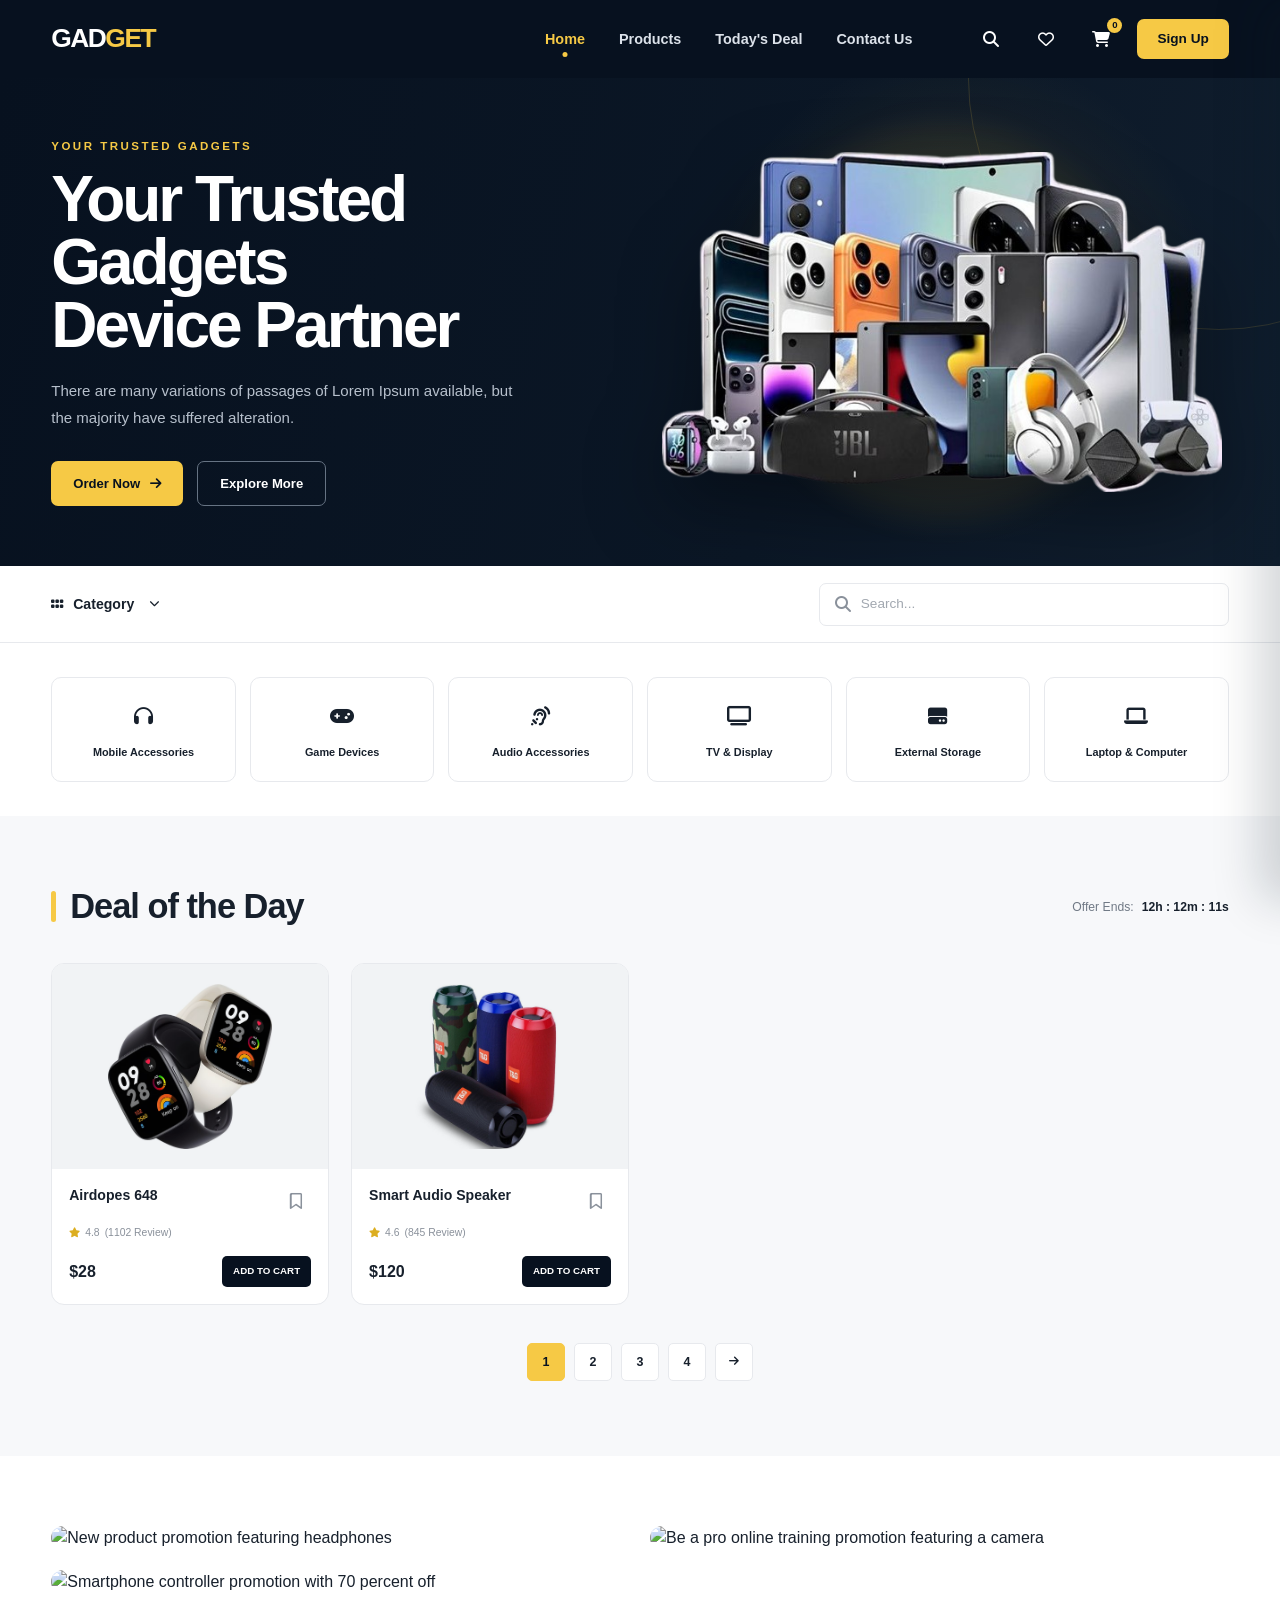
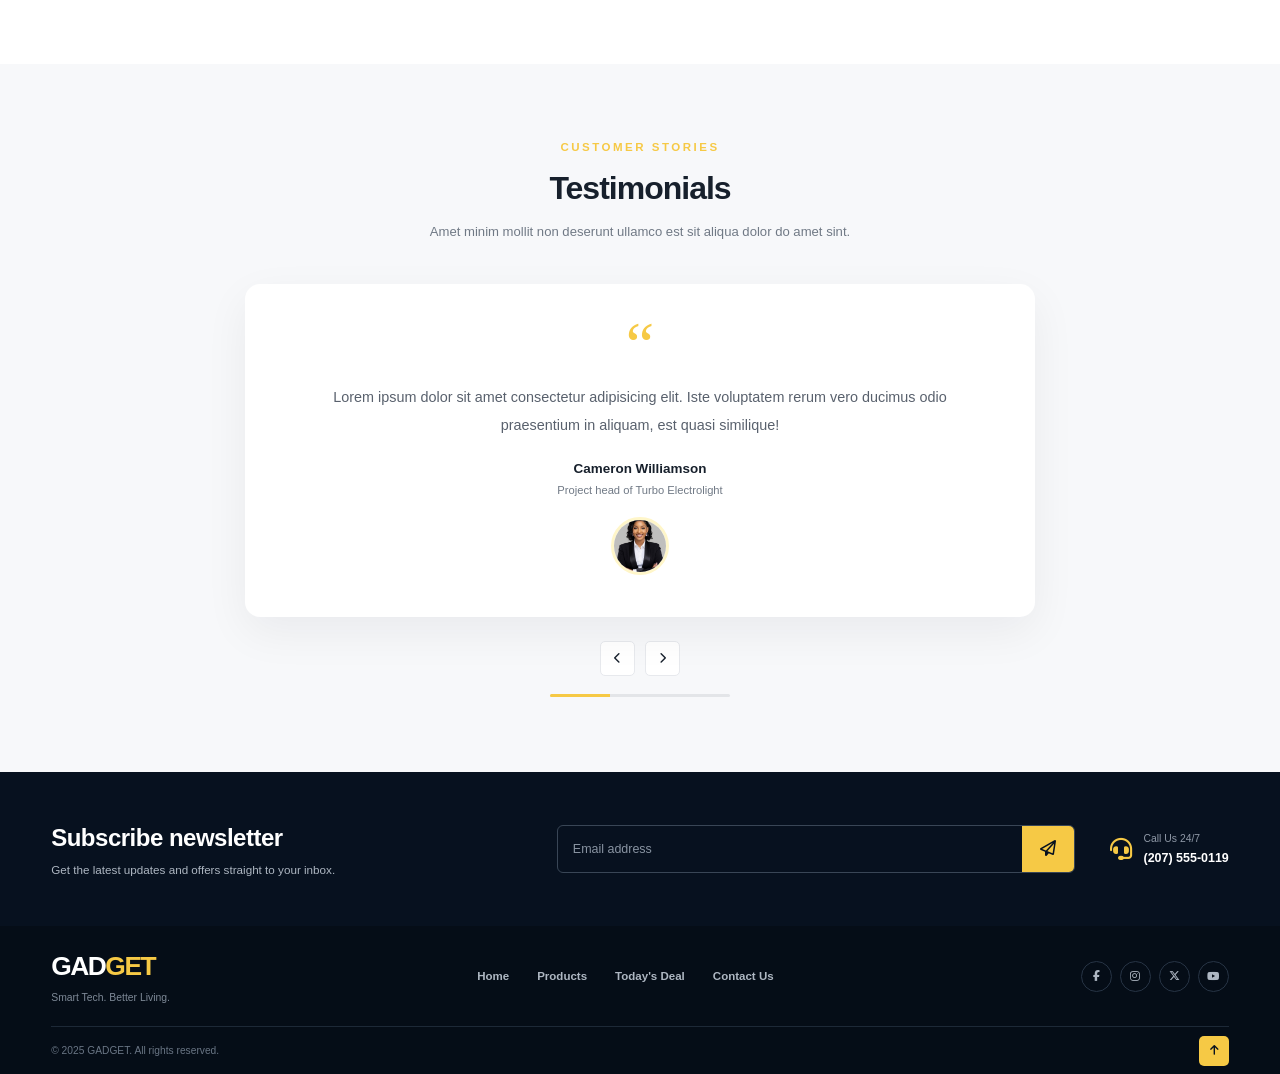
==== index.html @ 30511d23 "initial commit" ====
<!DOCTYPE html>
<html lang="en">
<head>
    <meta charset="UTF-8">
    <meta name="viewport" content="width=device-width, initial-scale=1.0">
    <title>GADGET | Smart Tech. Better Living.</title>
    <link
        rel="stylesheet"
        href="https://cdnjs.cloudflare.com/ajax/libs/font-awesome/6.7.2/css/all.min.css"
    >
    <link rel="stylesheet" href="gadget.css">
</head>

<body>
    <header class="header">

        <div class="container header-container">

            <a href="#home" class="logo">
                GAD<span>GET</span>
            </a>

            <nav class="navbar" aria-label="Main navigation">
                <ul class="nav-links">
                    <li><a href="#home" class="active">Home</a></li>
                    <li><a href="#products">Products</a></li>
                    <li><a href="#deals">Today's Deal</a></li>
                    <li><a href="#contact">Contact Us</a></li>
                </ul>
            </nav>

            <div class="header-actions">

                <button type="button" id="headerSearchBtn" aria-label="Search">
                    <i class="fa-solid fa-magnifying-glass"></i>
                </button>

                <button type="button" id="wishlistBtn" aria-label="Wishlist">
                    <i class="fa-regular fa-heart"></i>
                </button>

                <button type="button" class="cart-button" id="cartButton" aria-label="Shopping cart">
                    <i class="fa-solid fa-cart-shopping"></i>
                    <span class="cart-count">0</span>
                </button>

                <a href="signup.html" class="signup-btn">Sign Up</a>

                <button type="button" class="menu-toggle" id="menuToggle" aria-label="Open menu">
                    <i class="fa-solid fa-bars"></i>
                </button>

            </div>
        </div>
    </header>


    <main>
        <section class="hero" id="home">

            <div class="container hero-container">

                <div class="hero-content">

                    <p class="eyebrow">YOUR TRUSTED GADGETS</p>

                    <h1>
                        Your Trusted Gadgets
                        <br>
                        device partner
                    </h1>

                    <p class="hero-text">
                        There are many variations of passages of Lorem Ipsum
                        available, but the majority have suffered alteration.
                    </p>

                    <div class="hero-buttons">

                        <a href="#products" class="btn btn-primary">
                            Order Now
                            <i class="fa-solid fa-arrow-right"></i>
                        </a>

                        <a href="#deals" class="btn btn-outline">
                            Explore More
                        </a>

                    </div>

                </div>

                <!-- Hero gadget image -->
                <div class="hero-image">
                    <img
                        src="images/hero-gadgets.png"
                        alt="Collection of modern gadgets including a laptop, smartphone, headphones, smartwatch and game controller"
                    >
                </div>

            </div>
        </section>
        <section class="shop-tools">

            <div class="container shop-tools-container">

                <div class="category-dropdown-wrapper">
                    <button
                        type="button"
                        class="category-trigger"
                        id="categoryTrigger"
                        aria-haspopup="true"
                        aria-expanded="false">
                        <i class="fa-solid fa-grip"></i>
                        <span id="categoryLabel">Category</span>
                        <i class="fa-solid fa-chevron-down"></i>
                    </button>

                    <div class="category-dropdown" id="categoryDropdown" hidden>
                        <button type="button" class="category-option active" data-category="all">All Categories</button>
                        <button type="button" class="category-option" data-category="mobile-accessories">Mobile Accessories</button>
                        <button type="button" class="category-option" data-category="game-devices">Game Devices</button>
                        <button type="button" class="category-option" data-category="audio-accessories">Audio Accessories</button>
                        <button type="button" class="category-option" data-category="tv-display">TV &amp; Display</button>
                        <button type="button" class="category-option" data-category="external-storage">External Storage</button>
                        <button type="button" class="category-option" data-category="laptop-computer">Laptop &amp; Computer</button>
                    </div>
                </div>

                <form class="search-form" id="searchForm" role="search">

                    <label for="search" class="sr-only">
                        Search products
                    </label>

                    <i class="fa-solid fa-magnifying-glass"></i>

                    <input
                        type="search"
                        id="search"
                        name="search"
                        placeholder="Search..."
                    >

                </form>

            </div>
        </section>
        <section class="categories" id="categories">

            <div class="container">

                <div class="category-grid">

                    <a href="#products" class="category-card">
                        <div class="category-icon">
                            <i class="fa-solid fa-headphones"></i>
                        </div>
                        <h3>Mobile Accessories</h3>
                    </a>

                    <a href="#products" class="category-card">
                        <div class="category-icon">
                            <i class="fa-solid fa-gamepad"></i>
                        </div>
                        <h3>Game Devices</h3>
                    </a>

                    <a href="#products" class="category-card">
                        <div class="category-icon">
                            <i class="fa-solid fa-ear-listen"></i>
                        </div>
                        <h3>Audio Accessories</h3>
                    </a>

                    <a href="#products" class="category-card">
                        <div class="category-icon">
                            <i class="fa-solid fa-tv"></i>
                        </div>
                        <h3>TV &amp; Display</h3>
                    </a>

                    <a href="#products" class="category-card">
                        <div class="category-icon">
                            <i class="fa-solid fa-hard-drive"></i>
                        </div>
                        <h3>External Storage</h3>
                    </a>

                    <a href="#products" class="category-card">
                        <div class="category-icon">
                            <i class="fa-solid fa-laptop"></i>
                        </div>
                        <h3>Laptop &amp; Computer</h3>
                    </a>

                </div>
            </div>
        </section>
        <section class="deals" id="deals">

            <div class="container">

                <div class="section-heading">

                    <div class="section-title">

                        <span class="section-accent"></span>

                        <h2 id="products">Deal of the Day</h2>

                        <div class="offer-timer">
                            <span>Offer Ends:</span>
                            <strong id="offerTimer">12h : 12m : 12s</strong>
                        </div>

                    </div>

                </div>

                <div class="product-grid" id="productGrid">

                    <!-- Product 1 -->
                    <article class="product-card" data-page="1" data-category="audio-accessories">
                        <div class="product-image">
                            <img src="images/airpods-648.png.jpg" alt="Airdopes 648">
                        </div>

                        <div class="product-info">
                            <div class="product-name-row">
                                <h3>Airdopes 648</h3>
                                <button type="button" aria-label="Save Airdopes 648">
                                    <i class="fa-regular fa-bookmark"></i>
                                </button>
                            </div>

                            <div class="rating">
                                <i class="fa-solid fa-star"></i>
                                <span>4.8</span>
                                <span>(1102 Review)</span>
                            </div>

                            <div class="product-bottom">
                                <strong class="price">$28</strong>
                                <button type="button" class="add-to-cart">ADD TO CART</button>
                            </div>
                        </div>
                    </article>


                    <!-- Product 2 -->
                    <article class="product-card" data-page="1" data-category="audio-accessories">
                        <div class="product-image">
                            <img src="images/smart-audio-speaker.png.jpg" alt="Smart Audio Speaker">
                        </div>

                        <div class="product-info">
                            <div class="product-name-row">
                                <h3>Smart Audio Speaker</h3>
                                <button type="button" aria-label="Save Smart Audio Speaker">
                                    <i class="fa-regular fa-bookmark"></i>
                                </button>
                            </div>

                            <div class="rating">
                                <i class="fa-solid fa-star"></i>
                                <span>4.6</span>
                                <span>(845 Review)</span>
                            </div>

                            <div class="product-bottom">
                                <strong class="price">$120</strong>
                                <button type="button" class="add-to-cart">ADD TO CART</button>
                            </div>
                        </div>
                    </article>


                    <!-- Product 3 -->
                    <article class="product-card" data-page="2" data-category="tv-display">
                        <div class="product-image">
                            <img src="images/security-camera.jpg" alt="Security Camera CCTV">
                        </div>

                        <div class="product-info">
                            <div class="product-name-row">
                                <h3>Security Camera CCTV</h3>
                                <button type="button" aria-label="Save Security Camera">
                                    <i class="fa-regular fa-bookmark"></i>
                                </button>
                            </div>

                            <div class="rating">
                                <i class="fa-solid fa-star"></i>
                                <span>3.9</span>
                                <span>(1548 Review)</span>
                            </div>

                            <div class="product-bottom">
                                <strong class="price">$150</strong>
                                <button type="button" class="add-to-cart">ADD TO CART</button>
                            </div>
                        </div>
                    </article>


                    <!-- Product 4 -->
                    <article class="product-card" data-page="2" data-category="mobile-accessories">
                        <div class="product-image">
                            <img src="images/air freshner.jpg" alt="Auto Air Freshener">
                        </div>

                        <div class="product-info">
                            <div class="product-name-row">
                                <h3>Auto Air Freshener</h3>
                                <button type="button" aria-label="Save Auto Air Freshener">
                                    <i class="fa-regular fa-bookmark"></i>
                                </button>
                            </div>

                            <div class="rating">
                                <i class="fa-solid fa-star"></i>
                                <span>4.8</span>
                                <span>(1102 Review)</span>
                            </div>

                            <div class="product-bottom">
                                <strong class="price">$40</strong>
                                <button type="button" class="add-to-cart">ADD TO CART</button>
                            </div>
                        </div>
                    </article>


                    <!-- Product 5 -->
                    <article class="product-card" data-page="3" data-category="game-devices">
                        <div class="product-image">
                            <img src="images/drone.jpg" alt="Quadrocopter Drone">
                        </div>

                        <div class="product-info">
                            <div class="product-name-row">
                                <h3>Quadrocopter Drone</h3>
                                <button type="button" aria-label="Save Quadrocopter Drone">
                                    <i class="fa-regular fa-bookmark"></i>
                                </button>
                            </div>

                            <div class="rating">
                                <i class="fa-solid fa-star"></i>
                                <span>4.8</span>
                                <span>(1102 Review)</span>
                            </div>

                            <div class="product-bottom">
                                <strong class="price">$75</strong>
                                <button type="button" class="add-to-cart">ADD TO CART</button>
                            </div>
                        </div>
                    </article>


                    <!-- Product 6 -->
                    <article class="product-card" data-page="3" data-category="mobile-accessories">
                        <div class="product-image">
                            <img src="images/phone.jpg" alt="Prcus PRO Black">
                        </div>

                        <div class="product-info">
                            <div class="product-name-row">
                                <h3>Prcus PRO (Black)</h3>
                                <button type="button" aria-label="Save Prcus PRO">
                                    <i class="fa-regular fa-bookmark"></i>
                                </button>
                            </div>

                            <div class="rating">
                                <i class="fa-solid fa-star"></i>
                                <span>4.6</span>
                                <span>(845 Review)</span>
                            </div>

                            <div class="product-bottom">
                                <strong class="price">$39</strong>
                                <button type="button" class="add-to-cart">ADD TO CART</button>
                            </div>
                        </div>
                    </article>


                    <!-- Product 7 -->
                    <article class="product-card" data-page="4" data-category="game-devices">
                        <div class="product-image">
                            <img src="images/gamepad.png.png" alt="Gamepad AF6">
                        </div>

                        <div class="product-info">
                            <div class="product-name-row">
                                <h3>Gamepad AF6</h3>
                                <button type="button" aria-label="Save Gamepad AF6">
                                    <i class="fa-regular fa-bookmark"></i>
                                </button>
                            </div>

                            <div class="rating">
                                <i class="fa-solid fa-star"></i>
                                <span>3.9</span>
                                <span>(1548 Review)</span>
                            </div>

                            <div class="product-bottom">
                                <strong class="price">$150</strong>
                                <button type="button" class="add-to-cart">ADD TO CART</button>
                            </div>
                        </div>
                    </article>


                    <!-- Product 8 -->
                    <article class="product-card" data-page="4" data-category="laptop-computer">
                        <div class="product-image">
                            <img src="images/laptop.jpg" alt="Logitech G502 Gaming Mouse">
                        </div>

                        <div class="product-info">
                            <div class="product-name-row">
                                <h3>Logitech G502</h3>
                                <button type="button" aria-label="Save Logitech G502">
                                    <i class="fa-regular fa-bookmark"></i>
                                </button>
                            </div>

                            <div class="rating">
                                <i class="fa-solid fa-star"></i>
                                <span>4.8</span>
                                <span>(1102 Review)</span>
                            </div>

                            <div class="product-bottom">
                                <strong class="price">$50</strong>
                                <button type="button" class="add-to-cart">ADD TO CART</button>
                            </div>
                        </div>
                    </article>

                    <p class="no-results" id="noResults" hidden>
                        No products match your search or category.
                    </p>
                </div>

                <nav class="pagination" aria-label="Product pagination">

                    <button
                        type="button"
                        class="page-number active"
                        data-page="1"
                        aria-label="Go to product page 1"
                        aria-current="page">
                        1
                    </button>

                    <button
                        type="button"
                        class="page-number"
                        data-page="2"
                        aria-label="Go to product page 2">
                        2
                    </button>

                    <button
                        type="button"
                        class="page-number"
                        data-page="3"
                        aria-label="Go to product page 3">
                        3
                    </button>

                    <button
                        type="button"
                        class="page-number"
                        data-page="4"
                        aria-label="Go to product page 4">
                        4
                    </button>

                    <button
                        type="button"
                        class="page-number next-page"
                        data-page="next"
                        aria-label="Next product page">
                        <i class="fa-solid fa-arrow-right"></i>
                    </button>

                </nav>

            </div>
        </section>
        <section class="promotions">

            <div class="container">

                <div class="promotion-grid">

                    <a href="#" class="promotion-card">
                        <img
                            src="images/new-product-banner.png"
                            alt="New product promotion featuring headphones"
                        >
                    </a>

                    <a href="#" class="promotion-card">
                        <img
                            src="images/be-a-pro-banner.png"
                            alt="Be a pro online training promotion featuring a camera"
                        >
                    </a>

                </div>

                <a href="#" class="wide-promotion">
                    <img
                        src="images/smartphone-controller-banner.png"
                        alt="Smartphone controller promotion with 70 percent off"
                    >
                </a>

            </div>
        </section>
        <section class="testimonials">

            <div class="container">

                <div class="section-heading centered">

                    <p class="eyebrow">CUSTOMER STORIES</p>

                    <h2>Testimonials</h2>

                    <p>
                        Amet minim mollit non deserunt ullamco est sit
                        aliqua dolor do amet sint.
                    </p>

                </div>


                <div class="testimonial-content">

                    <div class="quote-mark">
                        &ldquo;
                    </div>

                    <blockquote id="testimonialQuote">
                        Lorem ipsum dolor sit amet consectetur 
                        adipisicing elit. Iste voluptatem rerum vero ducimus 
                        odio praesentium in aliquam, est quasi similique!
                    </blockquote>

                    <div class="testimonial-author">
                        <strong id="testimonialName">Cameron Williamson</strong>
                        <span id="testimonialRole">Project head of Turbo Electrolight</span>
                    </div>

                    <div class="testimonial-image">
                        <img
                            id="testimonialImage"
                            src="images/cameron-williamson.jpg"
                            alt="Cameron Williamson"
                        >
                    </div>

                </div>


                <div class="testimonial-controls">

                    <button type="button" id="prevTestimonial" aria-label="Previous testimonial">
                        <i class="fa-solid fa-chevron-left"></i>
                    </button>

                    <button type="button" id="nextTestimonial" aria-label="Next testimonial">
                        <i class="fa-solid fa-chevron-right"></i>
                    </button>

                </div>


                <div class="testimonial-progress">
                    <span></span>
                </div>

            </div>
        </section>
        <section class="newsletter" id="contact">

            <div class="container newsletter-container">

                <div class="newsletter-heading">
                    <h2>Subscribe newsletter</h2>
                    <p>
                        Get the latest updates and offers straight to your inbox.
                    </p>
                </div>

                <form class="newsletter-form">

                    <label for="email" class="sr-only">
                        Email address
                    </label>

                    <input
                        type="email"
                        id="email"
                        name="email"
                        placeholder="Email address"
                        required
                    >

                    <button type="submit" aria-label="Subscribe">
                        <i class="fa-regular fa-paper-plane"></i>
                    </button>

                </form>

                <div class="customer-service">

                    <i class="fa-solid fa-headset"></i>

                    <div>
                        <span>Call Us 24/7</span>
                        <strong>(207) 555-0119</strong>
                    </div>

                </div>

            </div>
        </section>

    </main>
    <footer class="footer">

        <div class="container footer-container">

            <div class="footer-brand">

                <a href="#home" class="logo">
                    GAD<span>GET</span>
                </a>

                <p>Smart Tech. Better Living.</p>

            </div>


            <nav class="footer-nav" aria-label="Footer navigation">

                <a href="#home">Home</a>

                <a href="#products">Products</a>

                <a href="#deals">Today's Deal</a>

                <a href="#contact">Contact Us</a>

            </nav>


            <div class="footer-socials">

                <a href="#" aria-label="Facebook">
                    <i class="fa-brands fa-facebook-f"></i>
                </a>

                <a href="#" aria-label="Instagram">
                    <i class="fa-brands fa-instagram"></i>
                </a>

                <a href="#" aria-label="X">
                    <i class="fa-brands fa-x-twitter"></i>
                </a>

                <a href="#" aria-label="YouTube">
                    <i class="fa-brands fa-youtube"></i>
                </a>

            </div>

        </div>


        <div class="container footer-bottom">

            <p>
                &copy; 2025 GADGET. All rights reserved.
            </p>

            <button type="button" class="back-to-top" id="backToTop" aria-label="Back to top">
                <i class="fa-solid fa-arrow-up"></i>
            </button>

        </div>

    </footer>

    <!-- Cart drawer: hidden off-screen until the cart button opens it -->
    <div class="cart-overlay" id="cartOverlay"></div>

    <aside class="cart-drawer" id="cartDrawer" aria-hidden="true">
        <div class="cart-drawer-header">
            <h3>Your cart</h3>
            <button type="button" id="closeCart" aria-label="Close cart">
                <i class="fa-solid fa-xmark"></i>
            </button>
        </div>

        <div class="cart-items" id="cartItems">
            <p class="cart-empty">Your cart is empty.</p>
        </div>

        <div class="cart-drawer-footer">
            <div class="cart-subtotal">
                <span>Subtotal</span>
                <strong id="cartSubtotal">$0</strong>
            </div>
            <button type="button" class="btn btn-primary cart-checkout" id="checkoutBtn">
                Checkout
            </button>
        </div>
    </aside>

    <!-- Toast: brief feedback message for actions like "Added to cart" -->
    <div class="toast" id="toast"></div>

    <script src="gadget.js" defer></script>
</body>
</html>
---- gadget.css ----
* {
    margin: 0;
    padding: 0;
    box-sizing: border-box;
}

:root {
    --dark: #07111f;
    --dark-soft: #0d1a2b;
    --yellow: #f6c945;
    --yellow-dark: #dcae20;
    --white: #ffffff;
    --text: #17202c;
    --muted: #707985;
    --light: #f7f8fa;
    --border: #e7e9ed;
    --card: #ffffff;
    --radius: 18px;
    --container: 1180px;
    --transition: 0.3s ease;
}

html {
    scroll-behavior: smooth;
}

body {
    font-family: "Inter", "Segoe UI", Arial, sans-serif;
    background: var(--white);
    color: var(--text);
    line-height: 1.5;
    overflow-x: hidden;
}

a {
    color: inherit;
    text-decoration: none;
}

button,
input {
    font: inherit;
}

button {
    border: 0;
    cursor: pointer;
}

img {
    display: block;
    width: 100%;
    max-width: 100%;
}

ul {
    list-style: none;
}

.container {
    width: min(92%, var(--container));
    margin-inline: auto;
}

.sr-only {
    position: absolute;
    width: 1px;
    height: 1px;
    padding: 0;
    margin: -1px;
    overflow: hidden;
    clip: rect(0, 0, 0, 0);
    white-space: nowrap;
    border: 0;
}

.header {
    position: relative;
    z-index: 1000;
    background: var(--dark);
    color: var(--white);
}

.header-container {
    min-height: 78px;
    display: flex;
    align-items: center;
    justify-content: space-between;
    gap: 30px;
}

.logo {
    font-size: 1.65rem;
    font-weight: 900;
    letter-spacing: -1.5px;
}

.logo span {
    color: var(--yellow);
}

.navbar {
    margin-left: auto;
}

.nav-links {
    display: flex;
    align-items: center;
    gap: 34px;
}

.nav-links a {
    position: relative;
    font-size: 0.9rem;
    font-weight: 600;
    color: #dce2ea;
    transition: var(--transition);
}

.nav-links a:hover,
.nav-links a.active {
    color: var(--yellow);
}

.nav-links a.active::after {
    content: "";
    position: absolute;
    left: 50%;
    bottom: -10px;
    width: 5px;
    height: 5px;
    border-radius: 50%;
    background: var(--yellow);
    transform: translateX(-50%);
}

.header-actions {
    display: flex;
    align-items: center;
    gap: 17px;
    margin-left: 30px;
}

.header-actions button {
    position: relative;
    width: 38px;
    height: 38px;
    display: grid;
    place-items: center;
    color: var(--white);
    background: transparent;
    transition: var(--transition);
}

.header-actions button:hover {
    color: var(--yellow);
}

.cart-count {
    position: absolute;
    top: -2px;
    right: -2px;
    min-width: 15px;
    height: 15px;
    display: grid;
    place-items: center;
    padding: 0 3px;
    border-radius: 50%;
    background: var(--yellow);
    color: var(--dark);
    font-size: 0.6rem;
    font-weight: 800;
}

.signup-btn {
    padding: 10px 20px;
    border-radius: 7px;
    background: var(--yellow);
    color: var(--dark);
    font-size: 0.85rem;
    font-weight: 800;
    transition: var(--transition);
}

.signup-btn:hover {
    background: var(--white);
    transform: translateY(-2px);
}

.menu-toggle {
    display: none !important;
}


.hero {
    position: relative;
    min-height: 485px;
    overflow: hidden;
    background:
        radial-gradient(circle at 75% 45%, rgba(246, 201, 69, 0.12), transparent 25%),
        linear-gradient(105deg, #07111f 0%, #0b1726 62%, #101e2e 100%);
    color: var(--white);
}

.hero::before {
    content: "";
    position: absolute;
    width: 500px;
    height: 500px;
    right: -190px;
    top: -250px;
    border: 1px solid rgba(246, 201, 69, 0.15);
    border-radius: 50%;
}

.hero-container {
    min-height: 485px;
    display: grid;
    grid-template-columns: 1fr 1fr;
    align-items: center;
    gap: 30px;
}

.hero-content {
    position: relative;
    z-index: 2;
    padding-block: 60px;
}

.eyebrow {
    margin-bottom: 13px;
    color: var(--yellow);
    font-size: 0.72rem;
    font-weight: 800;
    letter-spacing: 2.5px;
    text-transform: uppercase;
}

.hero h1 {
    max-width: 580px;
    font-size: clamp(2.7rem, 5vw, 4.7rem);
    line-height: 0.98;
    letter-spacing: -3px;
    font-weight: 900;
    text-transform: capitalize;
}

.hero-text {
    max-width: 470px;
    margin-top: 22px;
    color: #b7c0cc;
    font-size: 0.94rem;
    line-height: 1.75;
}

.hero-buttons {
    display: flex;
    align-items: center;
    gap: 14px;
    margin-top: 30px;
}

.btn {
    min-height: 45px;
    display: inline-flex;
    align-items: center;
    justify-content: center;
    gap: 10px;
    padding: 0 22px;
    border-radius: 7px;
    font-size: 0.82rem;
    font-weight: 800;
    transition: var(--transition);
}

.btn-primary {
    background: var(--yellow);
    color: var(--dark);
}

.btn-primary:hover {
    background: var(--white);
    transform: translateY(-2px);
}

.btn-outline {
    border: 1px solid #667383;
    color: var(--white);
}

.btn-outline:hover {
    border-color: var(--yellow);
    color: var(--yellow);
}

.hero-image {
    position: relative;
    height: 100%;
    display: flex;
    align-items: center;
    justify-content: center;
}

.hero-image::after {
    content: "";
    position: absolute;
    width: 390px;
    height: 390px;
    border-radius: 50%;
    background: rgba(246, 201, 69, 0.08);
    filter: blur(15px);
}

.hero-image img {
    position: relative;
    z-index: 2;
    width: min(100%, 560px);
    object-fit: contain;
    filter: drop-shadow(0 30px 40px rgba(0, 0, 0, 0.38));
}

.shop-tools {
    background: var(--white);
    border-bottom: 1px solid var(--border);
}

.shop-tools-container {
    min-height: 76px;
    display: flex;
    align-items: center;
    gap: 25px;
}

.category-trigger {
    display: flex;
    align-items: center;
    gap: 10px;
    color: var(--text);
    background: transparent;
    font-size: 0.88rem;
    font-weight: 700;
}

.category-trigger i:last-child {
    margin-left: 5px;
    font-size: 0.65rem;
}

.search-form {
    width: min(100%, 410px);
    height: 43px;
    margin-left: auto;
    display: flex;
    align-items: center;
    gap: 10px;
    padding: 0 15px;
    border: 1px solid var(--border);
    border-radius: 7px;
    color: #8a919b;
}

.search-form input {
    width: 100%;
    border: 0;
    outline: 0;
    color: var(--text);
    background: transparent;
    font-size: 0.85rem;
}

.search-form input::placeholder {
    color: #a2a8b0;
}


.categories {
    padding: 34px 0;
    background: var(--white);
}

.category-grid {
    display: grid;
    grid-template-columns: repeat(6, 1fr);
    gap: 14px;
}

.category-card {
    min-height: 105px;
    display: flex;
    flex-direction: column;
    align-items: center;
    justify-content: center;
    gap: 10px;
    padding: 15px 8px;
    border: 1px solid var(--border);
    border-radius: 10px;
    background: var(--white);
    text-align: center;
    transition: var(--transition);
}

.category-card:hover{
    border-color: var(--yellow);
    background: #fffdf4;
    transform: translateY(-4px);
    box-shadow: 0 12px 30px rgba(17, 27, 39, 0.07);
}

.category-icon {
    width: 35px;
    height: 35px;
    display: grid;
    place-items: center;
    color: var(--text);
    font-size: 1.2rem;
}

.category-card h3 {
    font-size: 0.68rem;
    font-weight: 700;
}


.deals {
    padding: 65px 0 75px;
    background: var(--light);
}

.section-heading {
    margin-bottom: 30px;
}

.section-title {
    display: flex;
    align-items: center;
    gap: 14px;
}

.section-accent {
    width: 5px;
    height: 31px;
    border-radius: 5px;
    background: var(--yellow);
}

.section-title h2 {
    font-size: clamp(1.65rem, 3vw, 2.15rem);
    letter-spacing: -1px;
}

.offer-timer {
    margin-left: auto;
    display: flex;
    align-items: center;
    gap: 8px;
    color: var(--muted);
    font-size: 0.76rem;
}

.offer-timer strong {
    color: var(--text);
    font-weight: 800;
}

.product-grid {
    display: grid;
    grid-template-columns: repeat(4, 1fr);
    gap: 22px;
}

.product-card {
    overflow: hidden;
    border: 1px solid var(--border);
    border-radius: 13px;
    background: var(--card);
    transition: var(--transition);
}

.product-card:hover {
    transform: translateY(-5px);
    box-shadow: 0 18px 35px rgba(9, 19, 32, 0.09);
}

.product-image {
    position: relative;
    height: 205px;
    display: flex;
    align-items: center;
    justify-content: center;
    padding: 20px;
    background: #f1f3f5;
}

.product-image img {
    width: 100%;
    height: 100%;
    object-fit: contain;
    mix-blend-mode: multiply;
}

.product-info {
    padding: 17px;
}

.product-name-row {
    display: flex;
    align-items: flex-start;
    justify-content: space-between;
    gap: 10px;
}

.product-name-row h3 {
    font-size: 0.88rem;
    line-height: 1.3;
}

.product-name-row button {
    width: 30px;
    height: 30px;
    flex-shrink: 0;
    display: grid;
    place-items: center;
    border-radius: 50%;
    color: #8a919b;
    background: transparent;
    transition: var(--transition);
}

.product-name-row button:hover {
    color: var(--yellow-dark);
    background: #fff8d9;
}

.rating {
    display: flex;
    align-items: center;
    gap: 5px;
    margin-top: 9px;
    color: #8a919b;
    font-size: 0.65rem;
}

.rating i {
    color: var(--yellow-dark);
    font-size: 0.62rem;
}

.product-bottom {
    margin-top: 16px;
    display: flex;
    align-items: center;
    justify-content: space-between;
    gap: 10px;
}

.price {
    font-size: 1rem;
    font-weight: 900;
}

.add-to-cart {
    padding: 8px 11px;
    border-radius: 5px;
    background: var(--dark);
    color: var(--white);
    font-size: 0.61rem;
    font-weight: 800;
    transition: var(--transition);
}

.add-to-cart:hover {
    background: var(--yellow);
    color: var(--dark);
}

.pagination {
    margin-top: 38px;
    display: flex;
    justify-content: center;
    align-items: center;
    gap: 9px;
}

.page-number {
    width: 38px;
    height: 38px;
    display: grid;
    place-items: center;
    border: 1px solid var(--border);
    border-radius: 5px;
    background: var(--white);
    color: var(--text);
    font-size: 0.78rem;
    font-weight: 700;
    transition: var(--transition);
}

.page-number:hover,
.page-number.active {
    border-color: var(--yellow);
    background: var(--yellow);
    color: var(--dark);
}

.next-page {
    font-size: 0.7rem;
}

.promotions {
    padding: 70px 0;
    background: var(--white);
}

.promotion-grid {
    display: grid;
    grid-template-columns: 1fr 1fr;
    gap: 20px;
}

.promotion-card,
.wide-promotion {
    display: block;
    overflow: hidden;
    border-radius: 15px;
}

.promotion-card img,
.wide-promotion img {
    width: 100%;
    height: auto;
    transition: transform 0.5s ease;
}

.promotion-card:hover img,
.wide-promotion:hover img {
    transform: scale(1.025);
}

.wide-promotion {
    margin-top: 20px;
}

.testimonials {
    padding: 75px 0;
    background: var(--light);
}

.centered {
    text-align: center;
}

.centered .eyebrow {
    margin-bottom: 8px;
}

.centered h2 {
    font-size: 2rem;
    letter-spacing: -1px;
}

.centered > p:last-child {
    max-width: 470px;
    margin: 10px auto 0;
    color: var(--muted);
    font-size: 0.82rem;
}

.testimonial-content {
    position: relative;
    max-width: 790px;
    margin: 42px auto 0;
    padding: 42px 70px;
    border-radius: 15px;
    background: var(--white);
    text-align: center;
    box-shadow: 0 15px 45px rgba(13, 25, 40, 0.06);
}

.quote-mark {
    color: var(--yellow);
    font-size: 4rem;
    font-family: Georgia, serif;
    line-height: 0.6;
}

.testimonial-content blockquote {
    margin: 20px auto;
    color: #59616d;
    font-size: 0.9rem;
    line-height: 1.9;
}

.testimonial-author {
    display: flex;
    flex-direction: column;
    gap: 3px;
}

.testimonial-author strong {
    font-size: 0.84rem;
}

.testimonial-author span {
    color: var(--muted);
    font-size: 0.7rem;
}

.testimonial-image {
    width: 58px;
    height: 58px;
    margin: 18px auto 0;
    overflow: hidden;
    border: 3px solid #fff6c9;
    border-radius: 50%;
}

.testimonial-image img {
    width: 100%;
    height: 100%;
    object-fit: cover;
}

.testimonial-controls {
    margin-top: 24px;
    display: flex;
    justify-content: center;
    gap: 10px;
}

.testimonial-controls button {
    width: 35px;
    height: 35px;
    display: grid;
    place-items: center;
    border: 1px solid var(--border);
    border-radius: 5px;
    background: var(--white);
    color: var(--text);
    font-size: 0.7rem;
    transition: var(--transition);
}

.testimonial-controls button:hover {
    border-color: var(--yellow);
    background: var(--yellow);
}

.testimonial-progress {
    width: 100%;
    max-width: 180px;
    height: 3px;
    margin: 18px auto 0;
    overflow: hidden;
    border-radius: 5px;
    background: #e3e5e8;
}

.testimonial-progress span {
    display: block;
    width: 35%;
    height: 100%;
    background: var(--yellow);
}

.newsletter {
    padding: 48px 0;
    background: var(--dark);
    color: var(--white);
}

.newsletter-container {
    display: grid;
    grid-template-columns: 1fr 1.1fr auto;
    align-items: center;
    gap: 35px;
}

.newsletter-heading h2 {
    font-size: 1.5rem;
    letter-spacing: -0.5px;
}

.newsletter-heading p {
    margin-top: 5px;
    color: #aeb7c2;
    font-size: 0.73rem;
}

.newsletter-form {
    height: 48px;
    display: flex;
    align-items: center;
    border: 1px solid #394656;
    border-radius: 6px;
    overflow: hidden;
}

.newsletter-form input {
    min-width: 0;
    flex: 1;
    height: 100%;
    padding: 0 15px;
    border: 0;
    outline: 0;
    background: transparent;
    color: var(--white);
    font-size: 0.78rem;
}

.newsletter-form input::placeholder {
    color: #8994a2;
}

.newsletter-form button {
    width: 52px;
    height: 100%;
    background: var(--yellow);
    color: var(--dark);
    transition: var(--transition);
}

.newsletter-form button:hover {
    background: var(--white);
}

.customer-service {
    display: flex;
    align-items: center;
    gap: 12px;
    white-space: nowrap;
}

.customer-service > i {
    color: var(--yellow);
    font-size: 1.4rem;
}

.customer-service div {
    display: flex;
    flex-direction: column;
}

.customer-service span {
    color: #8f99a7;
    font-size: 0.65rem;
}

.customer-service strong {
    margin-top: 2px;
    font-size: 0.78rem;
}

.footer {
    background: #050d17;
    color: var(--white);
}

.footer-container {
    min-height: 100px;
    display: flex;
    align-items: center;
    justify-content: space-between;
    gap: 30px;
}

.footer-brand p {
    margin-top: 3px;
    color: #7e8997;
    font-size: 0.65rem;
}

.footer-nav {
    display: flex;
    align-items: center;
    gap: 28px;
}

.footer-nav a {
    color: #aeb7c2;
    font-size: 0.72rem;
    font-weight: 600;
    transition: var(--transition);
}

.footer-nav a:hover {
    color: var(--yellow);
}

.footer-socials {
    display: flex;
    align-items: center;
    gap: 8px;
}

.footer-socials a {
    width: 31px;
    height: 31px;
    display: grid;
    place-items: center;
    border: 1px solid #273445;
    border-radius: 50%;
    color: #aeb7c2;
    font-size: 0.68rem;
    transition: var(--transition);
}

.footer-socials a:hover {
    border-color: var(--yellow);
    background: var(--yellow);
    color: var(--dark);
}

.footer-bottom {
    min-height: 48px;
    display: flex;
    align-items: center;
    justify-content: space-between;
    border-top: 1px solid #1d2937;
    color: #697584;
    font-size: 0.64rem;
}

.back-to-top {
    width: 30px;
    height: 30px;
    display: grid;
    place-items: center;
    border-radius: 5px;
    background: var(--yellow);
    color: var(--dark);
    font-size: 0.7rem;
}

@media (max-width: 1000px) {

    .nav-links {
        gap: 20px;
    }

    .header-actions {
        gap: 8px;
        margin-left: 15px;
    }

    .category-grid {
        grid-template-columns: repeat(3, 1fr);
    }

    .product-grid {
        grid-template-columns: repeat(2, 1fr);
    }

    .newsletter-container {
        grid-template-columns: 1fr 1fr;
    }

    .customer-service {
        grid-column: 1 / -1;
    }
}

@media (max-width: 700px) {

    .header-container {
        min-height: 68px;
    }

    .navbar {
        position: absolute;
        top: 68px;
        left: 0;
        width: 100%;
        display: none;
        padding: 20px 4%;
        background: var(--dark);
        border-top: 1px solid #1b2a3b;
    }

    .navbar.show {
        display: block;
    }

    .nav-links {
        flex-direction: column;
        align-items: flex-start;
        gap: 18px;
    }

    .nav-links a.active::after {
        display: none;
    }

    .header-actions {
        margin-left: auto;
    }

    .header-actions > button:nth-child(1),
    .header-actions > button:nth-child(2) {
        display: none;
    }

    .signup-btn {
        padding: 8px 13px;
        font-size: 0.72rem;
    }

    .menu-toggle {
        display: grid !important;
    }

    .hero {
        min-height: auto;
    }

    .hero-container {
        min-height: auto;
        grid-template-columns: 1fr;
    }

    .hero-content {
        padding: 55px 0 20px;
    }

    .hero h1 {
        font-size: clamp(2.4rem, 12vw, 3.5rem);
        letter-spacing: -2px;
    }

    .hero-text {
        font-size: 0.84rem;
    }

    .hero-image {
        min-height: 270px;
    }

    .hero-image img {
        max-width: 420px;
    }

    .shop-tools-container {
        min-height: auto;
        padding-block: 18px;
        flex-direction: column;
        align-items: stretch;
    }

    .search-form {
        width: 100%;
        margin-left: 0;
    }

    .category-grid {
        grid-template-columns: repeat(2, 1fr);
    }

    .deals,
    .promotions,
    .testimonials {
        padding-block: 50px;
    }

    .section-title {
        flex-wrap: wrap;
    }

    .offer-timer {
        width: 100%;
        margin-left: 19px;
        margin-top: 2px;
    }

    .product-grid {
        grid-template-columns: 1fr;
    }

    .product-image {
        height: 230px;
    }

    .promotion-grid {
        grid-template-columns: 1fr;
    }

    .testimonial-content {
        padding: 35px 22px;
    }

    .newsletter-container {
        grid-template-columns: 1fr;
        gap: 22px;
    }

    .customer-service {
        grid-column: auto;
    }

    .footer-container {
        padding-block: 30px;
        flex-direction: column;
        text-align: center;
    }

    .footer-nav {
        flex-wrap: wrap;
        justify-content: center;
        gap: 15px 22px;
    }

    .footer-bottom {
        padding-block: 15px;
    }
}

@media (max-width: 430px) {

    .logo {
        font-size: 1.4rem;
    }

    .header-actions {
        gap: 3px;
    }

    .signup-btn {
        display: none;
    }

    .hero-buttons {
        flex-direction: column;
        align-items: stretch;
    }

    .btn {
        width: 100%;
    }

    .category-card {
        min-height: 95px;
    }

    .product-image {
        height: 210px;
    }

    .pagination {
        gap: 6px;
    }

    .page-number {
        width: 35px;
        height: 35px;
    }
}


/* ============================================
   JavaScript-driven components
   Added to support cart, category filter,
   search, and testimonial functionality.
   Uses the same tokens defined in :root above.
   ============================================ */

/* --- Category dropdown --- */
.category-dropdown-wrapper {
    position: relative;
}

.category-dropdown[hidden] {
    display: none;
}

.category-dropdown {
    position: absolute;
    top: calc(100% + 10px);
    left: 0;
    z-index: 60;
    min-width: 210px;
    display: flex;
    flex-direction: column;
    gap: 2px;
    padding: 8px;
    background: var(--card);
    border: 1px solid var(--border);
    border-radius: 12px;
    box-shadow: 0 15px 45px rgba(13, 25, 40, 0.1);
}

.category-option {
    width: 100%;
    padding: 9px 10px;
    border-radius: 7px;
    background: transparent;
    color: var(--text);
    font-size: 0.82rem;
    font-weight: 600;
    text-align: left;
    transition: var(--transition);
}

.category-option:hover {
    background: var(--light);
}

.category-option.active {
    background: var(--yellow);
    color: var(--dark);
}

/* --- No results message --- */
.no-results {
    grid-column: 1 / -1;
    padding: 40px 0;
    color: var(--muted);
    font-size: 0.9rem;
    text-align: center;
}

.no-results[hidden] {
    display: none;
}

/* --- Bookmark / wishlist toggled state --- */
.product-name-row button.saved i {
    color: var(--yellow-dark);
}

/* --- Deal-ended timer state --- */
.offer-timer strong.ended {
    color: var(--yellow-dark);
}

/* --- Cart overlay + drawer --- */
.cart-overlay {
    position: fixed;
    inset: 0;
    z-index: 1100;
    background: rgba(7, 17, 31, 0.55);
    opacity: 0;
    pointer-events: none;
    transition: var(--transition);
}

.cart-overlay.show {
    opacity: 1;
    pointer-events: auto;
}

.cart-drawer {
    position: fixed;
    top: 0;
    right: 0;
    z-index: 1200;
    width: min(90%, 380px);
    height: 100vh;
    display: flex;
    flex-direction: column;
    background: var(--white);
    box-shadow: -20px 0 45px rgba(13, 25, 40, 0.18);
    transform: translateX(100%);
    transition: transform 0.35s ease;
}

.cart-drawer.open {
    transform: translateX(0);
}

.cart-drawer-header {
    display: flex;
    align-items: center;
    justify-content: space-between;
    padding: 22px 24px;
    border-bottom: 1px solid var(--border);
}

.cart-drawer-header h3 {
    font-size: 1.05rem;
}

.cart-drawer-header button {
    width: 32px;
    height: 32px;
    display: grid;
    place-items: center;
    border-radius: 50%;
    background: var(--light);
    color: var(--text);
    transition: var(--transition);
}

.cart-drawer-header button:hover {
    background: var(--yellow);
}

.cart-items {
    flex: 1;
    overflow-y: auto;
    padding: 18px 24px;
}

.cart-empty {
    margin-top: 30px;
    color: var(--muted);
    font-size: 0.85rem;
    text-align: center;
}

.cart-item {
    display: grid;
    grid-template-columns: 1fr auto;
    gap: 4px 12px;
    padding: 14px 0;
    border-bottom: 1px solid var(--border);
}

.cart-item-name {
    font-size: 0.86rem;
    font-weight: 700;
}

.cart-item-remove {
    justify-self: end;
    color: var(--muted);
    font-size: 0.75rem;
    background: transparent;
    text-decoration: underline;
}

.cart-item-remove:hover {
    color: var(--yellow-dark);
}

.cart-item-qty {
    grid-column: 1 / -1;
    display: flex;
    align-items: center;
    justify-content: space-between;
}

.qty-controls {
    display: flex;
    align-items: center;
    gap: 10px;
}

.qty-controls button {
    width: 24px;
    height: 24px;
    display: grid;
    place-items: center;
    border: 1px solid var(--border);
    border-radius: 5px;
    background: var(--white);
    font-size: 0.75rem;
    font-weight: 800;
    transition: var(--transition);
}

.qty-controls button:hover {
    background: var(--yellow);
    border-color: var(--yellow);
}

.cart-item-price {
    font-size: 0.85rem;
    font-weight: 800;
}

.cart-drawer-footer {
    padding: 20px 24px 24px;
    border-top: 1px solid var(--border);
}

.cart-subtotal {
    display: flex;
    align-items: center;
    justify-content: space-between;
    margin-bottom: 14px;
    font-size: 0.9rem;
}

.cart-checkout {
    width: 100%;
}

/* --- Testimonial placeholder avatar (initials) --- */
.testimonial-initials {
    width: 100%;
    height: 100%;
    display: grid;
    place-items: center;
    background: var(--dark);
    color: var(--yellow);
    font-weight: 800;
    font-size: 0.95rem;
}

/* --- Toast --- */
.toast {
    position: fixed;
    bottom: 26px;
    left: 50%;
    z-index: 1300;
    padding: 12px 22px;
    border-radius: 8px;
    background: var(--dark);
    color: var(--white);
    font-size: 0.83rem;
    font-weight: 600;
    transform: translate(-50%, 16px);
    opacity: 0;
    pointer-events: none;
    transition: var(--transition);
}

.toast.show {
    opacity: 1;
    transform: translate(-50%, 0);
}

@media (max-width: 700px) {
    .category-dropdown {
        left: -10px;
    }
}
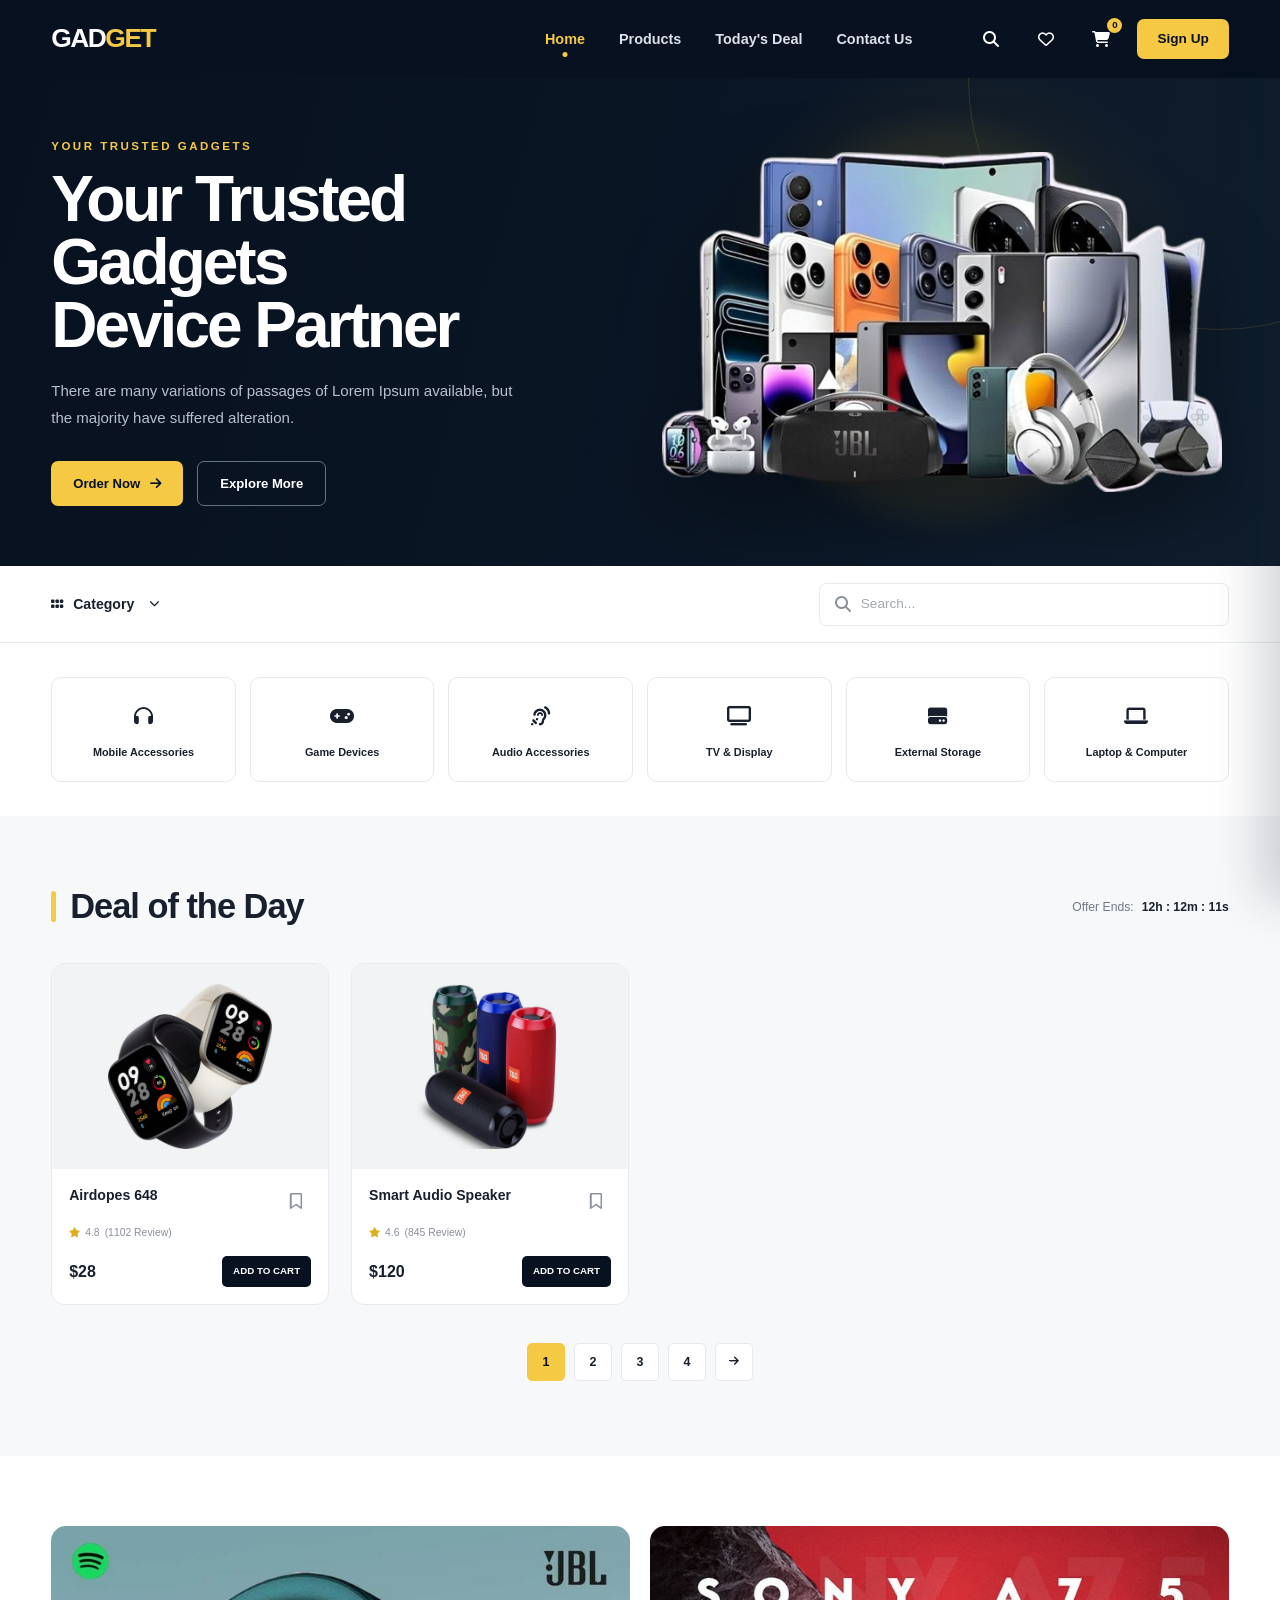
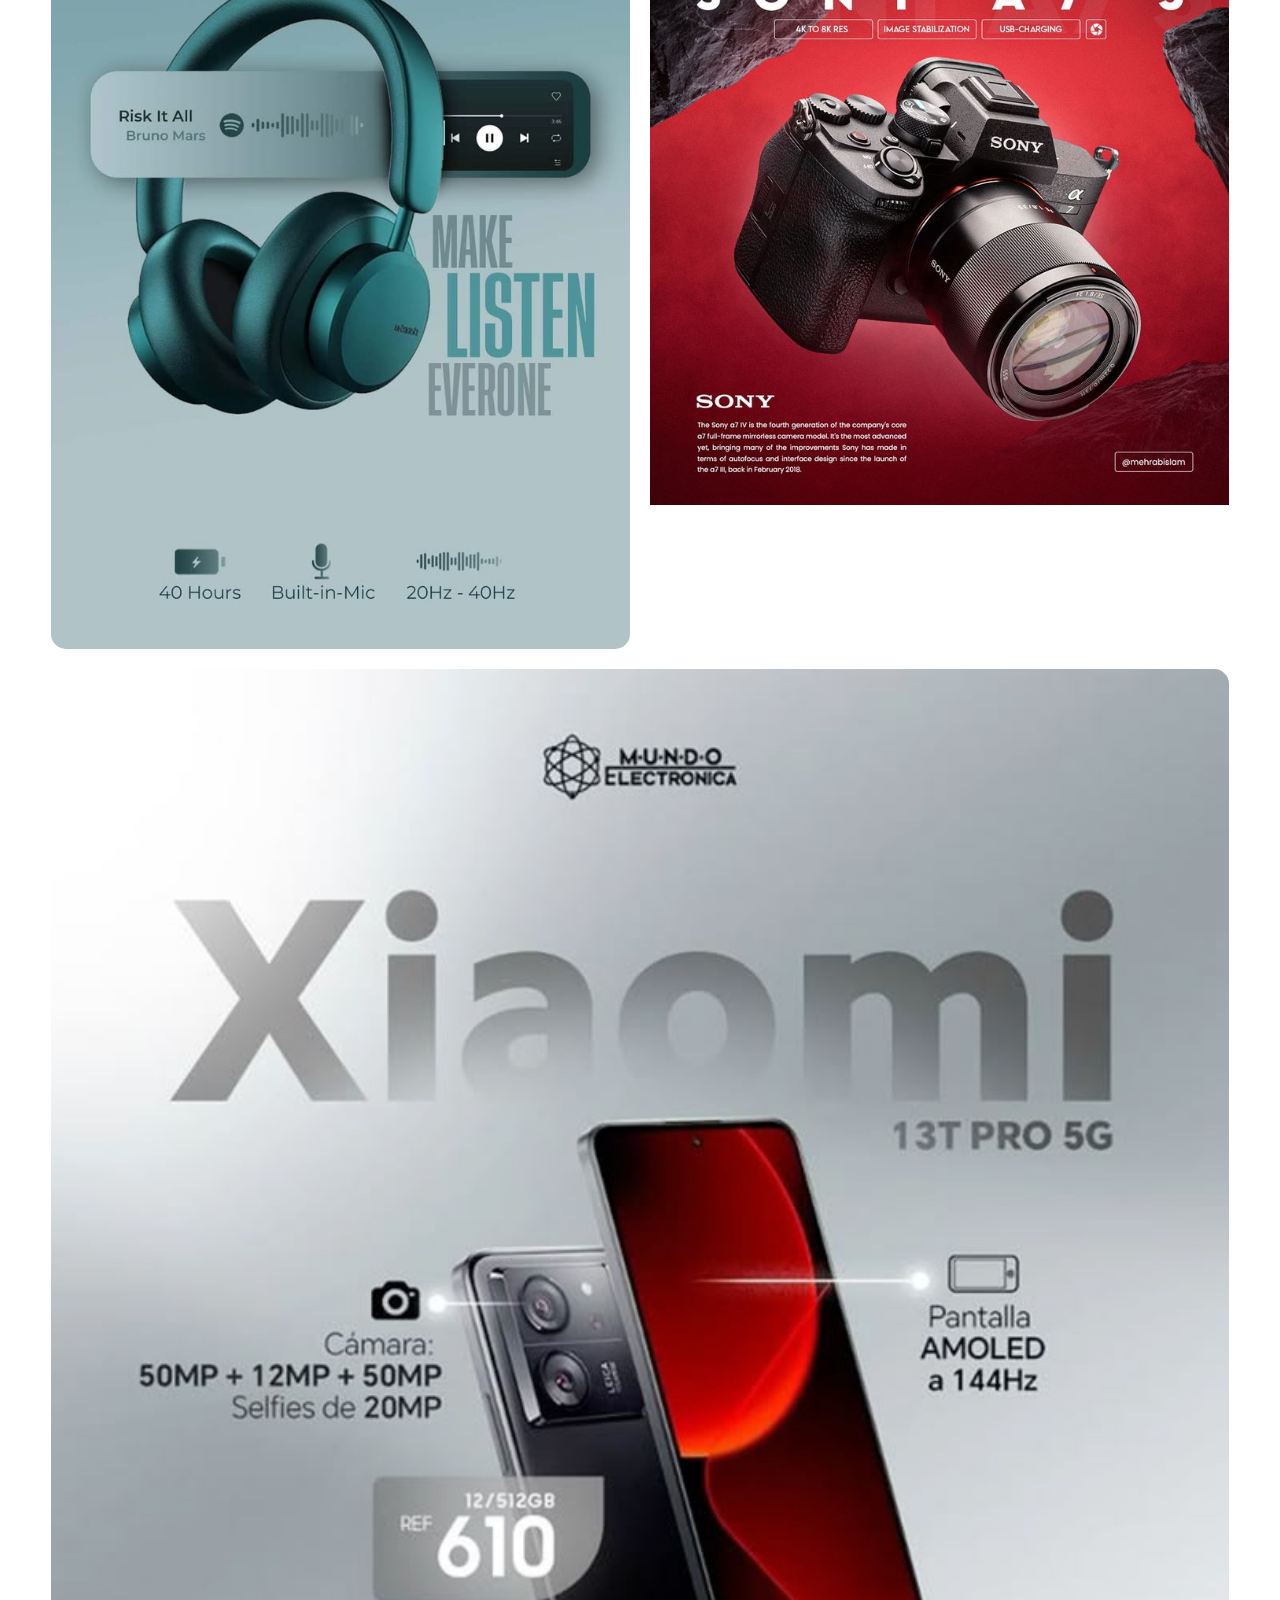
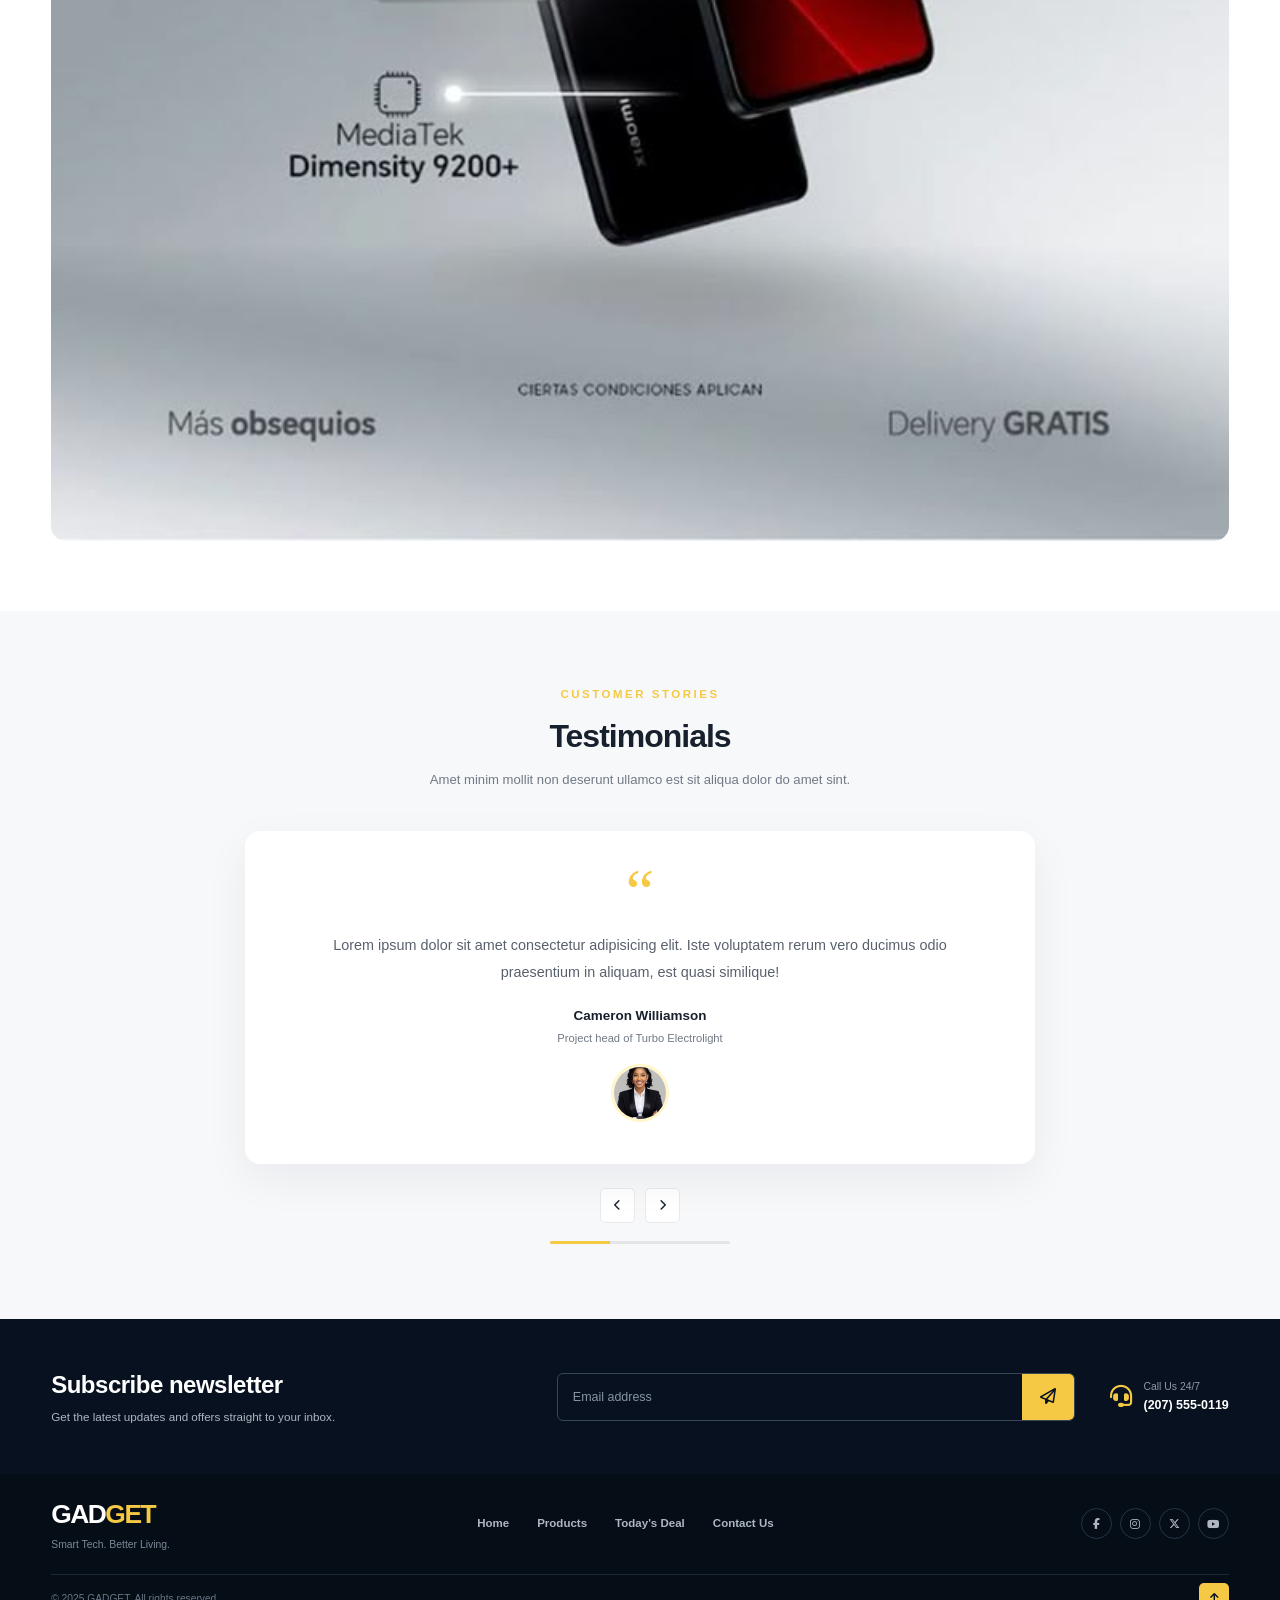
==== commit 10071e26: "added 3 new images and modified index.html" ====
--- a/index.html
+++ b/index.html
@@ -503,14 +503,14 @@
 
                     <a href="#" class="promotion-card">
                         <img
-                            src="images/new-product-banner.png"
+                            src="images/jbl headphone.jpg"
                             alt="New product promotion featuring headphones"
                         >
                     </a>
 
                     <a href="#" class="promotion-card">
                         <img
-                            src="images/be-a-pro-banner.png"
+                            src="images/Sony A7 5 Camera Banner Design.jpg"
                             alt="Be a pro online training promotion featuring a camera"
                         >
                     </a>
@@ -519,7 +519,7 @@
 
                 <a href="#" class="wide-promotion">
                     <img
-                        src="images/smartphone-controller-banner.png"
+                        src="images/Xiaomi_ The thinnest part is only a little thicker than the Type-C port.jpg"
                         alt="Smartphone controller promotion with 70 percent off"
                     >
                 </a>
